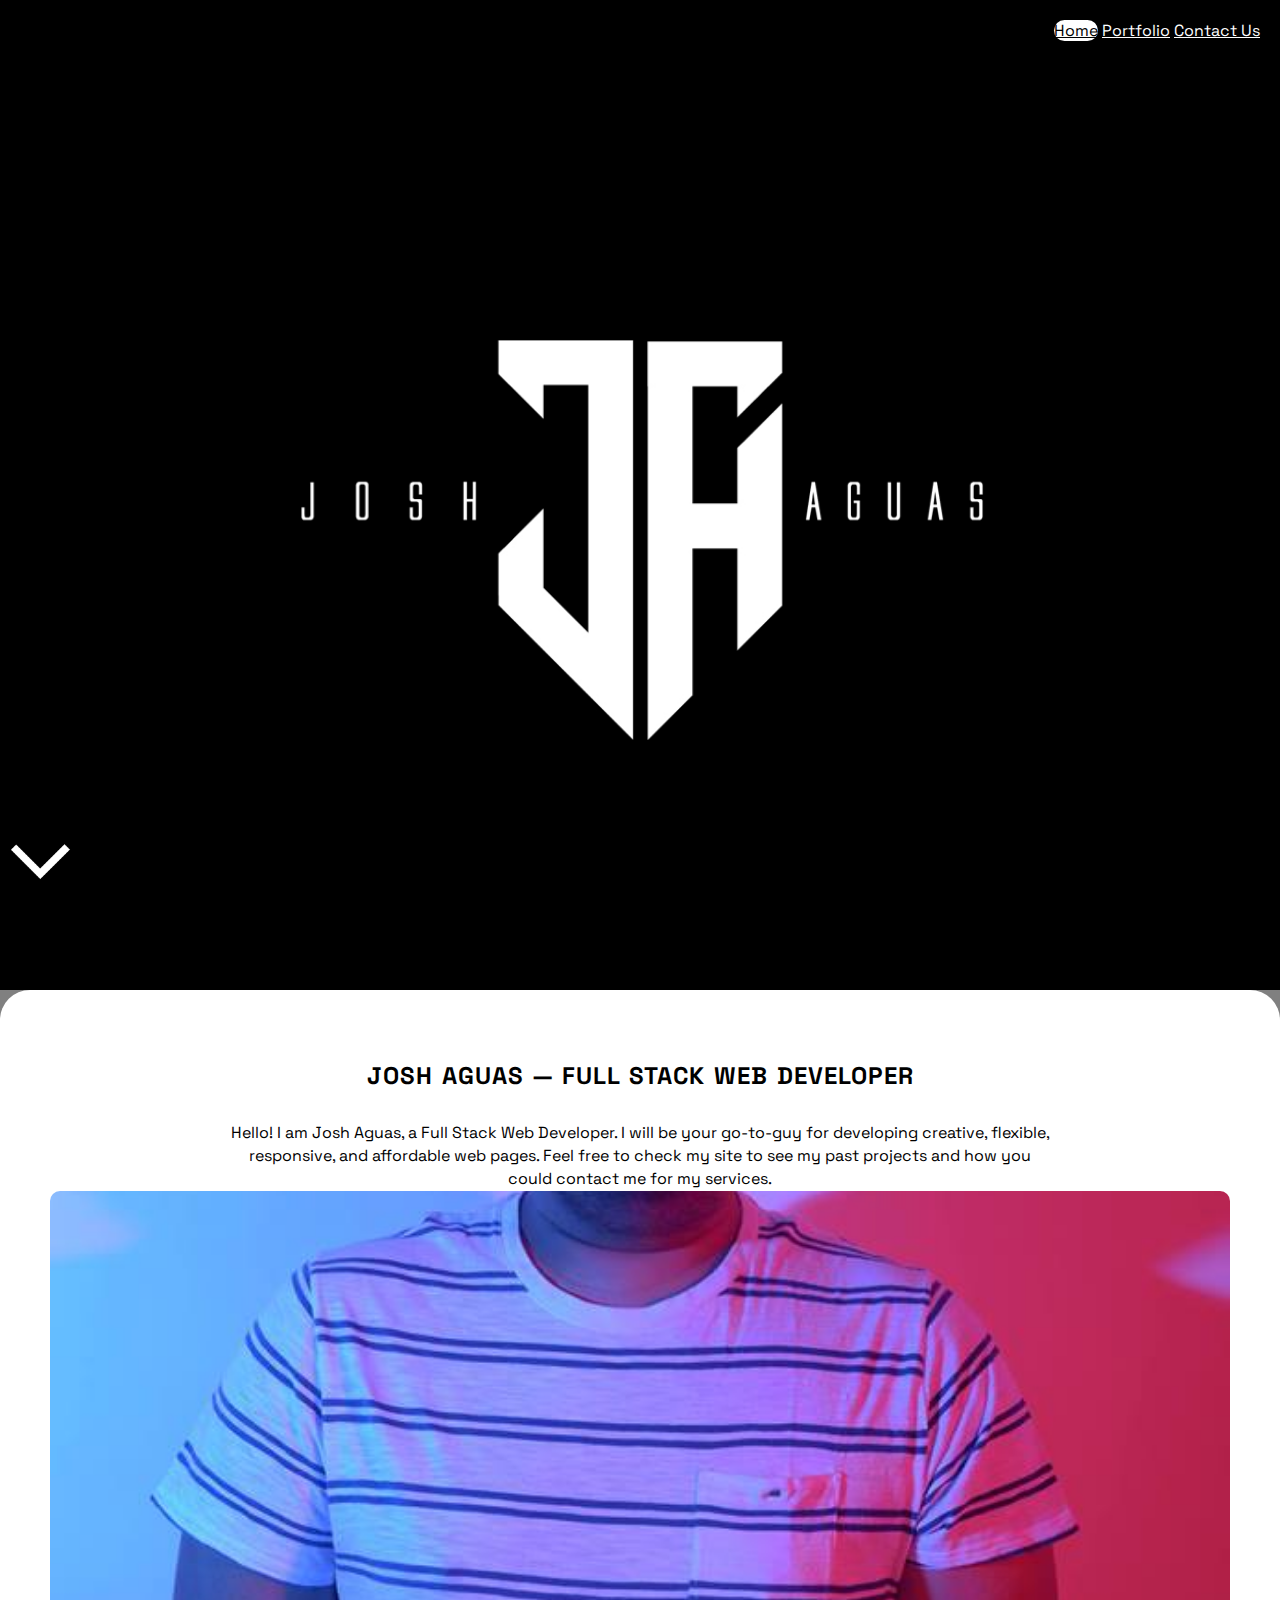
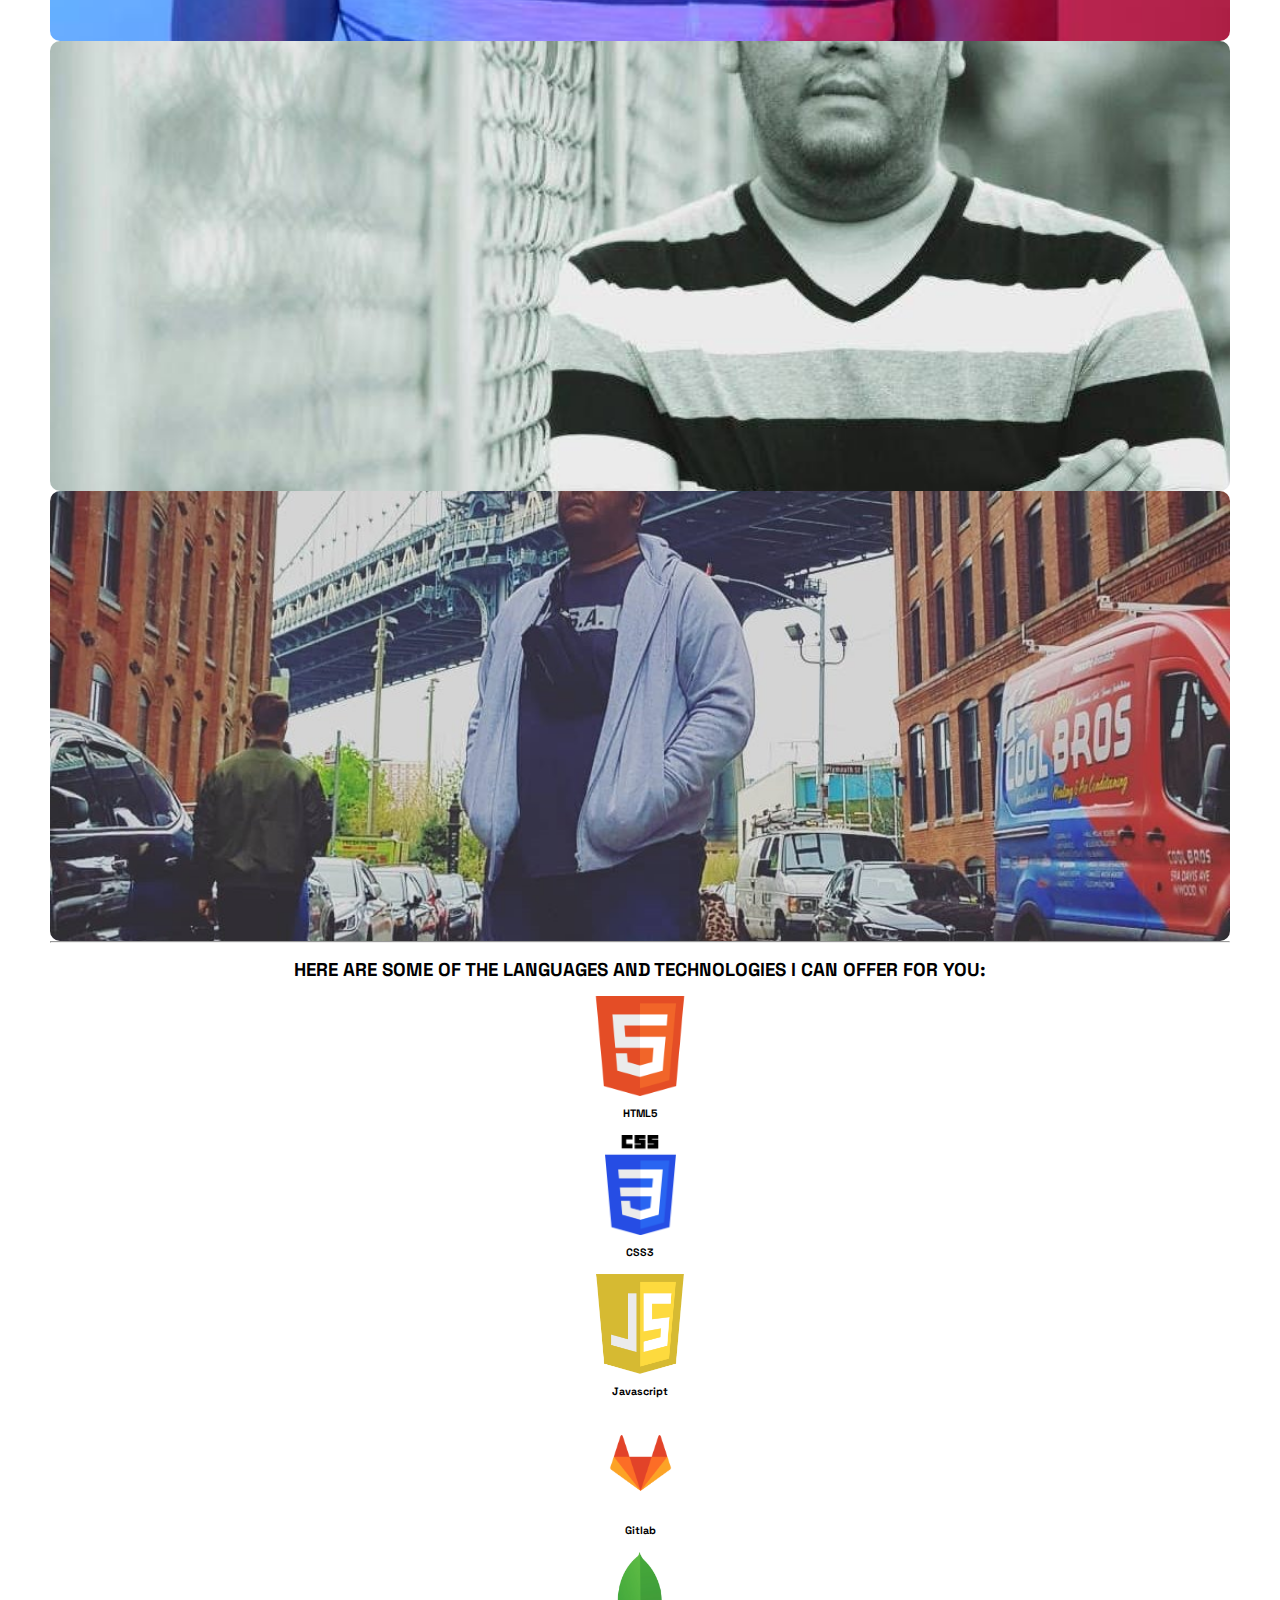
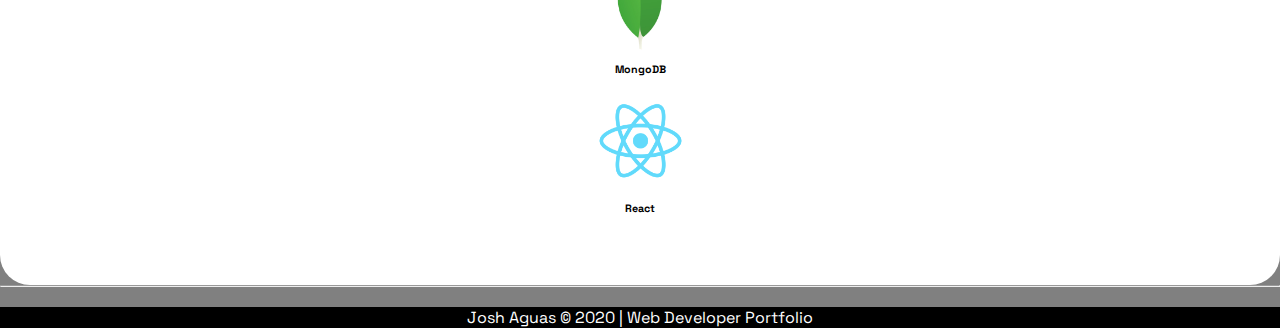
==== public/index.html @ e2e40db8 "first commit" ====
<!DOCTYPE html>
<html>
<head>
	<meta charset="utf-8">
  	<meta name="viewport" content="width=device-width, initial-scale=1, shrink-to-fit=no">
  	<link rel="icon" href="./assets/images/logo3.png" type="image/png" sizes="16x16">
  	<!-- <link href="https://fonts.googleapis.com/css2?family=Noto+Sans:wght@400;700&display=swap" rel="stylesheet"> -->
  	<link rel="preconnect" href="https://fonts.gstatic.com">
	<link href="https://fonts.googleapis.com/css2?family=Space+Grotesk:wght@300;500&display=swap" rel="stylesheet">
  	<link rel="stylesheet" href="https://cdn.jsdelivr.net/npm/bootstrap@5.0.0-beta1/dist/css/bootstrap.min.css"  integrity="sha384-giJF6kkoqNQ00vy+HMDP7azOuL0xtbfIcaT9wjKHr8RbDVddVHyTfAAsrekwKmP1" crossorigin="anonymous"> 
  	<link rel="stylesheet" type="text/css" href="./assets/css/style.css">  
  <title>Josh Aguas | Home</title>
</head>
	<body>		
		<header>
			<nav class="navbar navbar-expand-lg" id="nav-head">
   				<div class="container" id="first">
     				<div id="nav-right">
       					<ul class="menu">
         					<li class="nav-item"><a class="nav-link active" href="./index.html">Home</a></li>
         					<li class="nav-item"><a class="nav-link" href="./portfolio.html">Portfolio</a></li>
         					<li class="nav-item"><a class="nav-link" href="contact.html">Contact Us</a></li>
       					</ul>
     				</div>
   				</div>
 			</nav>
		</header>

		<div class="jumbotron jumbotron-fluid" id="landing-jumbo">
			<div class="container">
			<div class="div-wrapper"><a href="#main-section"><img src="./assets/images/arrow.png"></a></div>
			</div>
		</div>
		<div class="container" id="main-section">
      		<div class="row">
      			<h2>Josh Aguas &mdash; Full Stack Web Developer</h2>
      			<p class="long-copy"> Hello! I am Josh Aguas, a Full Stack Web Developer. I will be your go-to-guy for developing creative, flexible, responsive, and affordable web pages. Feel free to check my site to see my past projects and how you could contact me for my services. </p>
      			<div class="col-6 col-md-4" id="profile-picture"></div>
      			<div class="col-6 col-md-4" id="profile-picture3"></div>
      			<div class="col-6 col-md-4" id="profile-picture4"></div>
      			<div class="col-6 col-md-4" id="profile-picture5"></div>
      			<hr>
      			<h3> Here are some of the languages and technologies I can offer for you: </h3>
      		</div>

      		<div class="row">
				<div class="col-6 col-md-4">
					<div class="tech-stack" id="html">
					</div>
					<h6>HTML5</h6>
				</div>

				<div class="col-6 col-md-4">
					<div class="tech-stack" id="css">
					</div>
					<h6>CSS3</h6>
				</div>

				<div class="col-6 col-md-4">
					<div class="tech-stack" id="js">
					</div>
					<h6>Javascript</h6>
				</div>

				<div class="col-6 col-md-4">
					<div class="tech-stack" id="gitlab">
					</div>
					<h6>Gitlab</h6>
				</div>

				<div class="col-6 col-md-4">
					<div class="tech-stack" id="mongo">
					</div>
					<h6>MongoDB</h6>
				</div>
				<div class="col-6 col-md-4">
					<div class="tech-stack" id="react">
					</div>
					<h6>React</h6>
				</div>
			</div>
    	</div>
		<hr>

		<div>
			<footer>
				<p class="p-footer">Josh Aguas &copy; 2020 | Web Developer Portfolio</p>
			</footer>
		</div>
				

		<script src="https://cdn.jsdelivr.net/npm/@popperjs/core@2.5.4/dist/umd/popper.min.js" integrity="sha384-q2kxQ16AaE6UbzuKqyBE9/u/KzioAlnx2maXQHiDX9d4/zp8Ok3f+M7DPm+Ib6IU" crossorigin="anonymous"></script>
    	<script src="https://cdn.jsdelivr.net/npm/bootstrap@5.0.0-beta1/dist/js/bootstrap.min.js" integrity="sha384-pQQkAEnwaBkjpqZ8RU1fF1AKtTcHJwFl3pblpTlHXybJjHpMYo79HY3hIi4NKxyj" crossorigin="anonymous"></script>
	</body>
</html>
---- public/assets/css/style.css ----
* {
  margin: 0;
  padding: 0;
  box-sizing: border-box;
  /*font-family: 'Noto Sans', sans-serif;*/
  font-family: 'Space Grotesk', sans-serif;
}

#landing-jumbo {
  height: 100vh;
  display: flex;
  align-items: center;
  background-image: url("../images/logo.jpeg");
  background-size: cover;
  background-repeat: no-repeat;
  background-position: center;
}

.main-nav {
  float: right;
  list-style: none;
  margin-top: 20px;
}

#profile-picture {
  background-image: url("../images/josh1.jpg");
  background-size: cover;
  background-repeat: no-repeat;
  background-position: center;
  height: 50vh;
  max-width: 100%;
  display: flex;
  border-radius: 10px;
}

#profile-picture2 {
  background-image: url("../images/portfolio.jpeg");
  background-size: cover;
  background-repeat: no-repeat;
  background-position: center;
  height: 50vh;
  display: flex;
  border-radius: 10px;
}

#profile-picture3 {
  background-image: url("../images/josh2.jpg");
  background-size: cover;
  background-repeat: no-repeat;
  background-position: center;
  height: 50vh;
  display: flex;
  border-radius: 10px;
}

#profile-picture4 {
  background-image: url("../images/josh3.jpg");
  background-size: cover;
  background-repeat: no-repeat;
  background-position: center;
  height: 50vh;
  display: flex;
  border-radius: 10px;
}

/* #profile-picture5 {
  background-image: url("../images/josh4.jpg");
  background-size: cover;
  background-repeat: no-repeat;
  background-position: center;
  height: 50vh;
  display: flex;
  border-radius: 10px;
} */

.main-nav li {
  display: inline-block;
  margin-left: 80px;
  justify-content: center;
  color: white;
}

.main-nav a:link,
.main-nav a:visited {
  padding: 8px 0;
  color: #fff;
  text-decoration: none;
  text-transform: uppercase;
  font-size: 90%;
  border-bottom: 2px solid;
  transition: border-bottom 0.2s;
}

#nav-right {
  display: flex;
  justify-content: flex-end;
}


#nav-head {
  height: 10vh;
  flex-wrap: wrap;
  width: 100%;
  z-index: 999;
  background-color: black;
  text-align: right;
  margin-right: 100px;
  padding: 20px;
}

.nav-link {
  border-radius: 20px;
  margin-top: 5px;
  color: white;
   justify-content: flex-end;
}

.nav-item {
  display: inline-block;
}

.active {
  background: white;
  color: #000 ;
}

.long-copy {
  line-height: 145%;
  width: 70%;
  margin-left: 15%;
}

h1, h2, h3, h4, h5, p {
  text-align: center;
}

h1, h2, h3 {
  text-transform: uppercase;
}

h1 {
  margin-top: 0;
  margin-bottom: 20px;
  font-size: 240%;
  word-spacing: 4px;
  letter-spacing: 1px;
}

h2 {
  word-spacing: 2px;
  margin-bottom: 30px;
  letter-spacing: 1px;
}

h3 {
  margin-bottom: 15px;
  margin-top: 15px;
}

#red-contact {
  color: red;
}

.tech-stack {
  height: 100px;
  margin-top: 15px;
  background-size: contain;
  background-repeat: no-repeat;
  background-position: center;
  justify-content: center;
  align-content: center;
}

ul {
  justify-content: center;
  text-align: center;
  list-style-type: none;
}


#html {
  background-image: url("../images/html.png");
}

#css {
  background-image: url("../images/css.png");
}

#js {
  background-image: url("../images/js.png");
}

#gitlab {
  background-image: url("../images/gitlab.png");
}

#mongo {
  background-image: url("../images/mongo.jpg");
}

#react {
  background-image: url("../images/react.png");
}

#screenshot-1 {
  background-image: url("../images/capstone1.jpg");
  margin-bottom: 15px;
}

#screenshot-2 {
  background-image: url("../images/capstone2.jpg");
  margin-bottom: 15px;
}

#screenshot-3 {
  background-image: url("../images/capstone3.png");
  margin-bottom: 15px;
}

/* #screenshot-4 {
  background-image: url("../images/screenshot4.jpg");
} */

a {
  color: #175427;
}

h6 {
  text-align: center;
  margin-top: 10px;
}

body {
  background-color: gray;
  background-image: url("../images/background.jpg");
  height: 100vh;
}

#main-section {
  background-color: #fff;
  padding: 70px 50px;
  border-radius: 30px;
}

img {
  justify-content: center;
  text-align: center;
  align-items: center;
  margin-left: auto;
  margin-right: auto;
  display: flex;
  vertical-align: bottom;
  width: 80px;
  margin-top: 650px;
}

footer {
  text-align: center;
  background-color: black;
  color: #fff;
  margin-top: 20px;
}

.footer-nav{
  display: flex;
  justify-content: center;
}

.footner + p {
  text-align: center;
}

.google-map {
  justify-content: center;
  margin-top: 30px;
}

.contact-header {
  margin-top: 30px;
  margin-bottom: 20px;
}

.deatils {
  font-weight: bold;
}

.p-footer {
  margin-top: 10px;
  align-items: center;
  text-align: center;
  justify-content: center;
}

/*button {
  background-color: skyblue;
  border-radius: 10px;
  padding: 5px;
  border: 0;
}*/

#contactform {
  display: flex;
  align-items: center;
  padding: 30px;
}

.inputform, button {
  margin: 10px;
  padding: 10px;
  border-radius: 10px;
  outline: none;
  display: block;
  width: 100%;
}

iframe {
  width: 100%;
  height: 600px;
  padding: 40px;
}

.h4location {
  margin-top: 1px;
  font-size: 2rem;
}

button {
  background-color: #1a7542;
}

textarea {
  margin-top: 10px;
  margin-bottom: 10px;
  height: 100px;
}
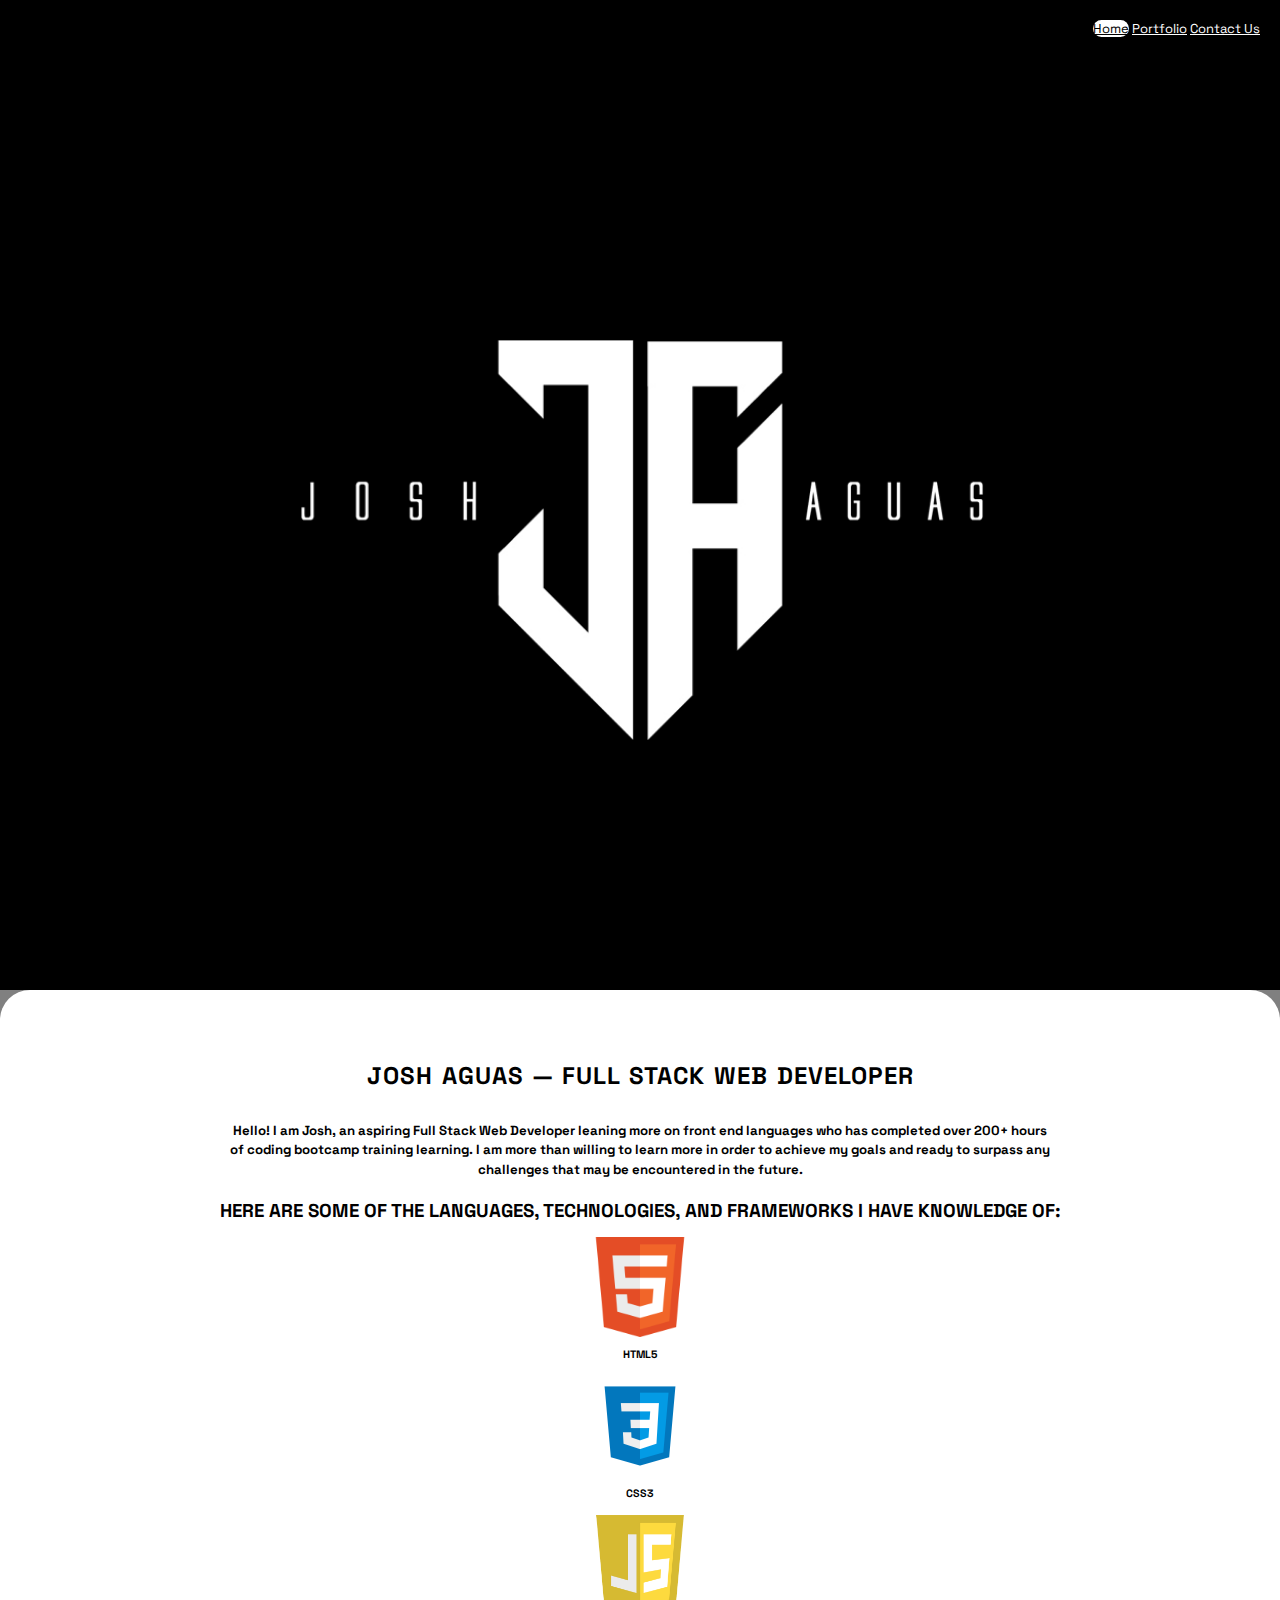
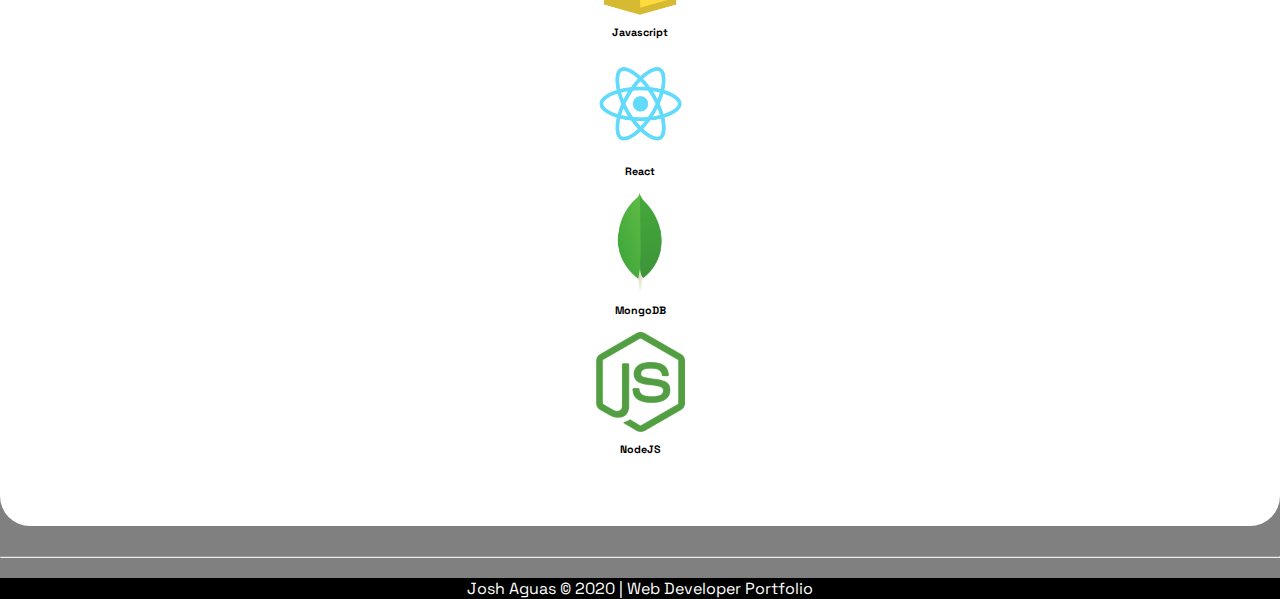
==== commit e7c5cc53: "edited commit" ====
--- a/public/index.html
+++ b/public/index.html
@@ -28,20 +28,23 @@
 
 		<div class="jumbotron jumbotron-fluid" id="landing-jumbo">
 			<div class="container">
-			<div class="div-wrapper"><a href="#main-section"><img src="./assets/images/arrow.png"></a></div>
+		<!-- 	<div class="div-wrapper"><a href="#main-section"><img src="./assets/images/arrow.png"></a></div> -->
 			</div>
 		</div>
 		<div class="container" id="main-section">
       		<div class="row">
       			<h2>Josh Aguas &mdash; Full Stack Web Developer</h2>
-      			<p class="long-copy"> Hello! I am Josh Aguas, a Full Stack Web Developer. I will be your go-to-guy for developing creative, flexible, responsive, and affordable web pages. Feel free to check my site to see my past projects and how you could contact me for my services. </p>
+      			<h5 class="long-copy"> Hello! I am Josh, an aspiring Full Stack Web Developer leaning more on front end languages who has completed over 200+ hours of coding bootcamp training learning. I am more than willing to learn more in order to achieve my goals and ready to surpass any challenges that may be encountered in the future. </h5>
+      		<!-- 	<div class="center-photo">
       			<div class="col-6 col-md-4" id="profile-picture"></div>
       			<div class="col-6 col-md-4" id="profile-picture3"></div>
-      			<div class="col-6 col-md-4" id="profile-picture4"></div>
-      			<div class="col-6 col-md-4" id="profile-picture5"></div>
-      			<hr>
-      			<h3> Here are some of the languages and technologies I can offer for you: </h3>
+      			</div>
+     			<div class="col-6 col-md-4" id="profile-picture4"></div>
+      			<div class="col-6 col-md-4" id="profile-picture5"></div> --> 
+
       		</div>
+
+      		<h3> Here are some of the languages, technologies, and frameworks I have knowledge of: </h3>
 
       		<div class="row">
 				<div class="col-6 col-md-4">
@@ -63,9 +66,9 @@
 				</div>
 
 				<div class="col-6 col-md-4">
-					<div class="tech-stack" id="gitlab">
+					<div class="tech-stack" id="react">
 					</div>
-					<h6>Gitlab</h6>
+					<h6>React</h6>
 				</div>
 
 				<div class="col-6 col-md-4">
@@ -74,9 +77,9 @@
 					<h6>MongoDB</h6>
 				</div>
 				<div class="col-6 col-md-4">
-					<div class="tech-stack" id="react">
+					<div class="tech-stack" id="nodejs">
 					</div>
-					<h6>React</h6>
+					<h6>NodeJS</h6>
 				</div>
 			</div>
     	</div>
--- a/public/assets/css/style.css
+++ b/public/assets/css/style.css
@@ -106,6 +106,7 @@
   text-align: right;
   margin-right: 100px;
   padding: 20px;
+  font-size: 13px;
 }
 
 .nav-link {
@@ -128,6 +129,11 @@
   line-height: 145%;
   width: 70%;
   margin-left: 15%;
+}
+
+.center-photo {
+  display: flex;
+  background-position: center;
 }
 
 h1, h2, h3, h4, h5, p {
@@ -154,7 +160,7 @@
 
 h3 {
   margin-bottom: 15px;
-  margin-top: 15px;
+  margin-top: 20px;
 }
 
 #red-contact {
@@ -183,7 +189,7 @@
 }
 
 #css {
-  background-image: url("../images/css.png");
+  background-image: url("../images/css2.png");
 }
 
 #js {
@@ -200,6 +206,10 @@
 
 #react {
   background-image: url("../images/react.png");
+}
+
+#nodejs {
+  background-image: url("../images/nodejs.png");
 }
 
 #screenshot-1 {
@@ -240,6 +250,7 @@
   background-color: #fff;
   padding: 70px 50px;
   border-radius: 30px;
+  margin-bottom: 30px;
 }
 
 img {
@@ -299,7 +310,7 @@
 }*/
 
 #contactform {
-  display: flex;
+  justify-content: center;
   align-items: center;
   padding: 30px;
 }
@@ -333,3 +344,7 @@
   margin-bottom: 10px;
   height: 100px;
 }
+
+section {
+  margin-top: 40px;
+}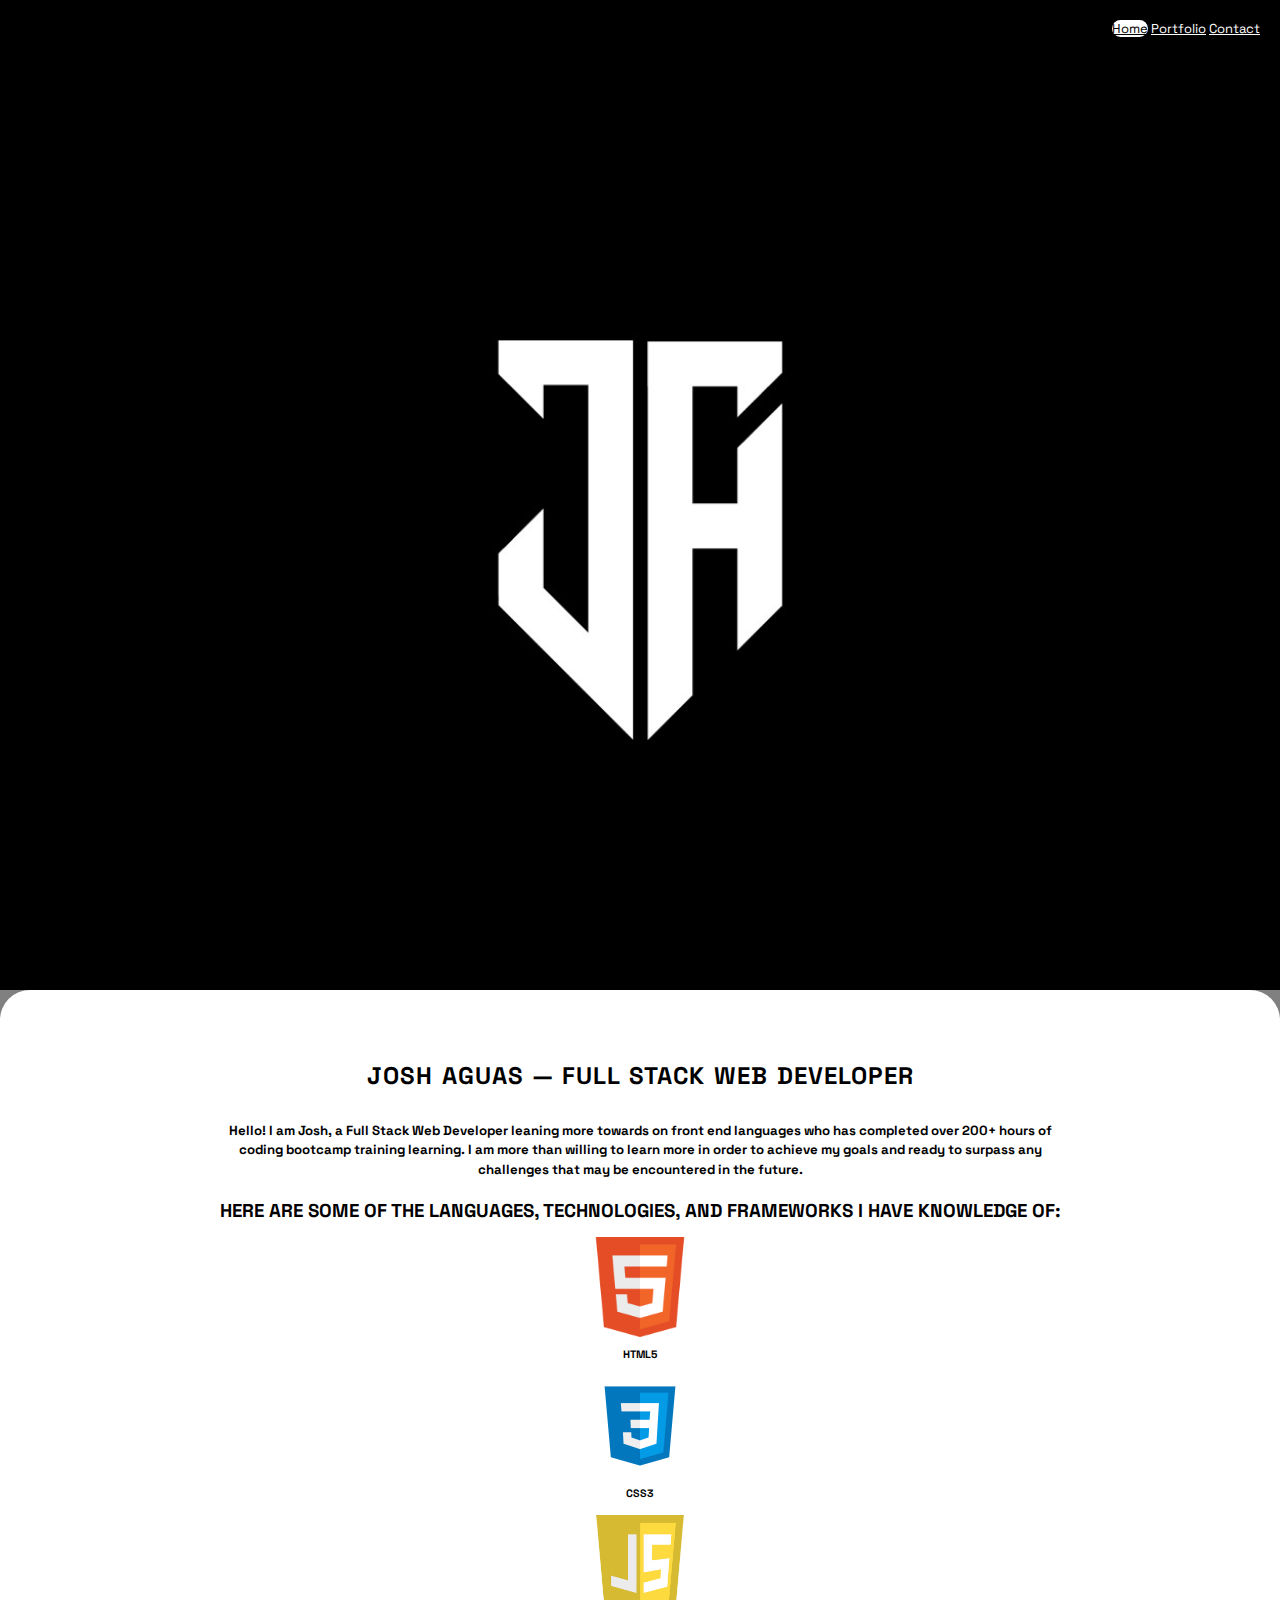
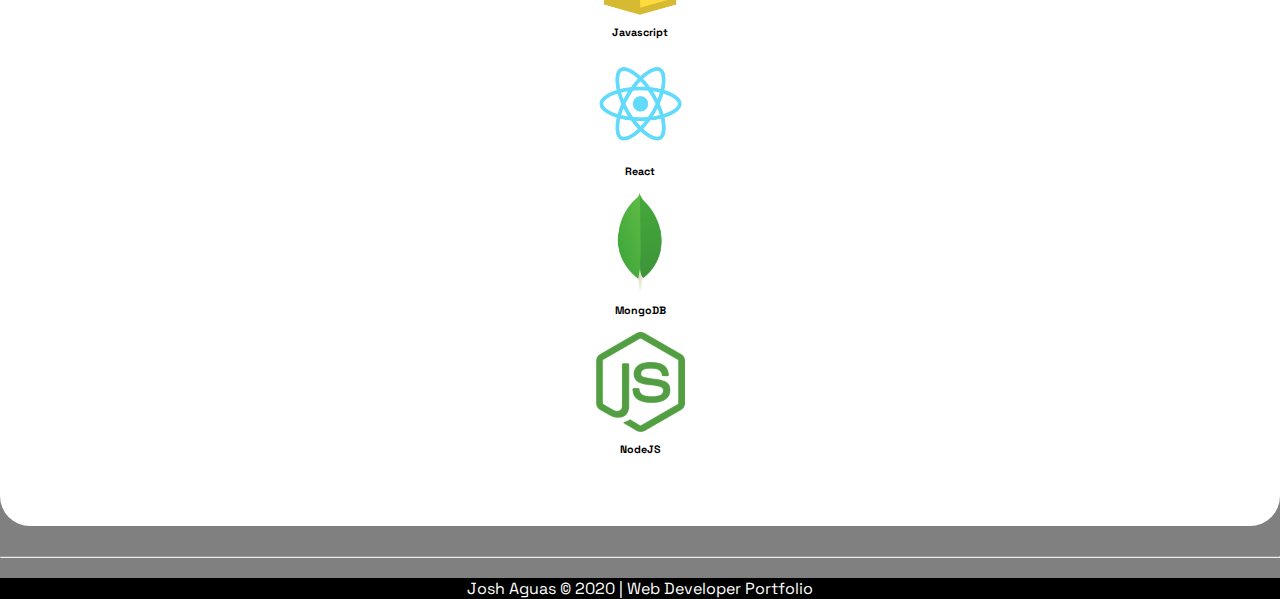
==== commit 0d553805: "updated contact name" ====
--- a/public/index.html
+++ b/public/index.html
@@ -19,7 +19,7 @@
        					<ul class="menu">
          					<li class="nav-item"><a class="nav-link active" href="./index.html">Home</a></li>
          					<li class="nav-item"><a class="nav-link" href="./portfolio.html">Portfolio</a></li>
-         					<li class="nav-item"><a class="nav-link" href="contact.html">Contact Us</a></li>
+         					<li class="nav-item"><a class="nav-link" href="contact.html">Contact</a></li>
        					</ul>
      				</div>
    				</div>
@@ -34,7 +34,7 @@
 		<div class="container" id="main-section">
       		<div class="row">
       			<h2>Josh Aguas &mdash; Full Stack Web Developer</h2>
-      			<h5 class="long-copy"> Hello! I am Josh, an aspiring Full Stack Web Developer leaning more on front end languages who has completed over 200+ hours of coding bootcamp training learning. I am more than willing to learn more in order to achieve my goals and ready to surpass any challenges that may be encountered in the future. </h5>
+      			<h5 class="long-copy"> Hello! I am Josh, a Full Stack Web Developer leaning more towards on front end languages who has completed over 200+ hours of coding bootcamp training learning. I am more than willing to learn more in order to achieve my goals and ready to surpass any challenges that may be encountered in the future. </h5>
       		<!-- 	<div class="center-photo">
       			<div class="col-6 col-md-4" id="profile-picture"></div>
       			<div class="col-6 col-md-4" id="profile-picture3"></div>
--- a/public/assets/css/style.css
+++ b/public/assets/css/style.css
@@ -10,7 +10,7 @@
   height: 100vh;
   display: flex;
   align-items: center;
-  background-image: url("../images/logo.jpeg");
+  background-image: url("../images/logo2.jpg");
   background-size: cover;
   background-repeat: no-repeat;
   background-position: center;
